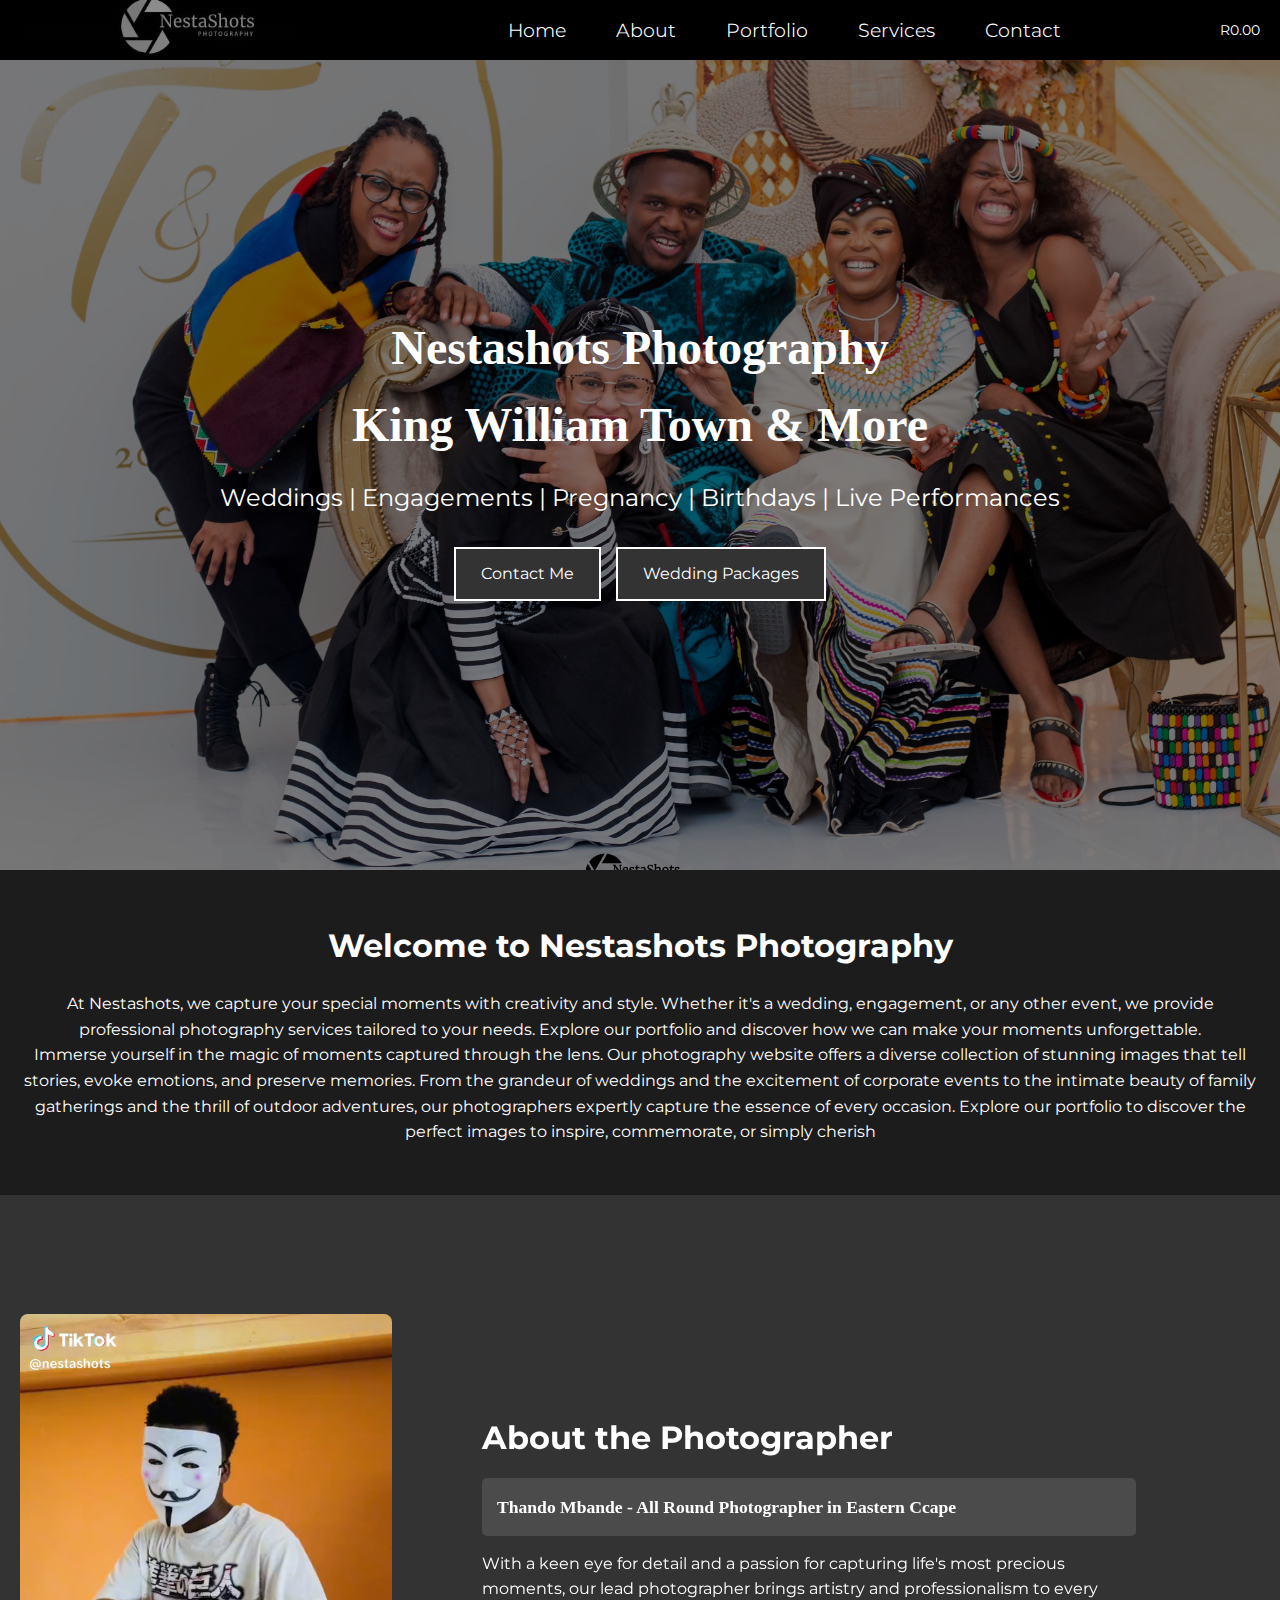
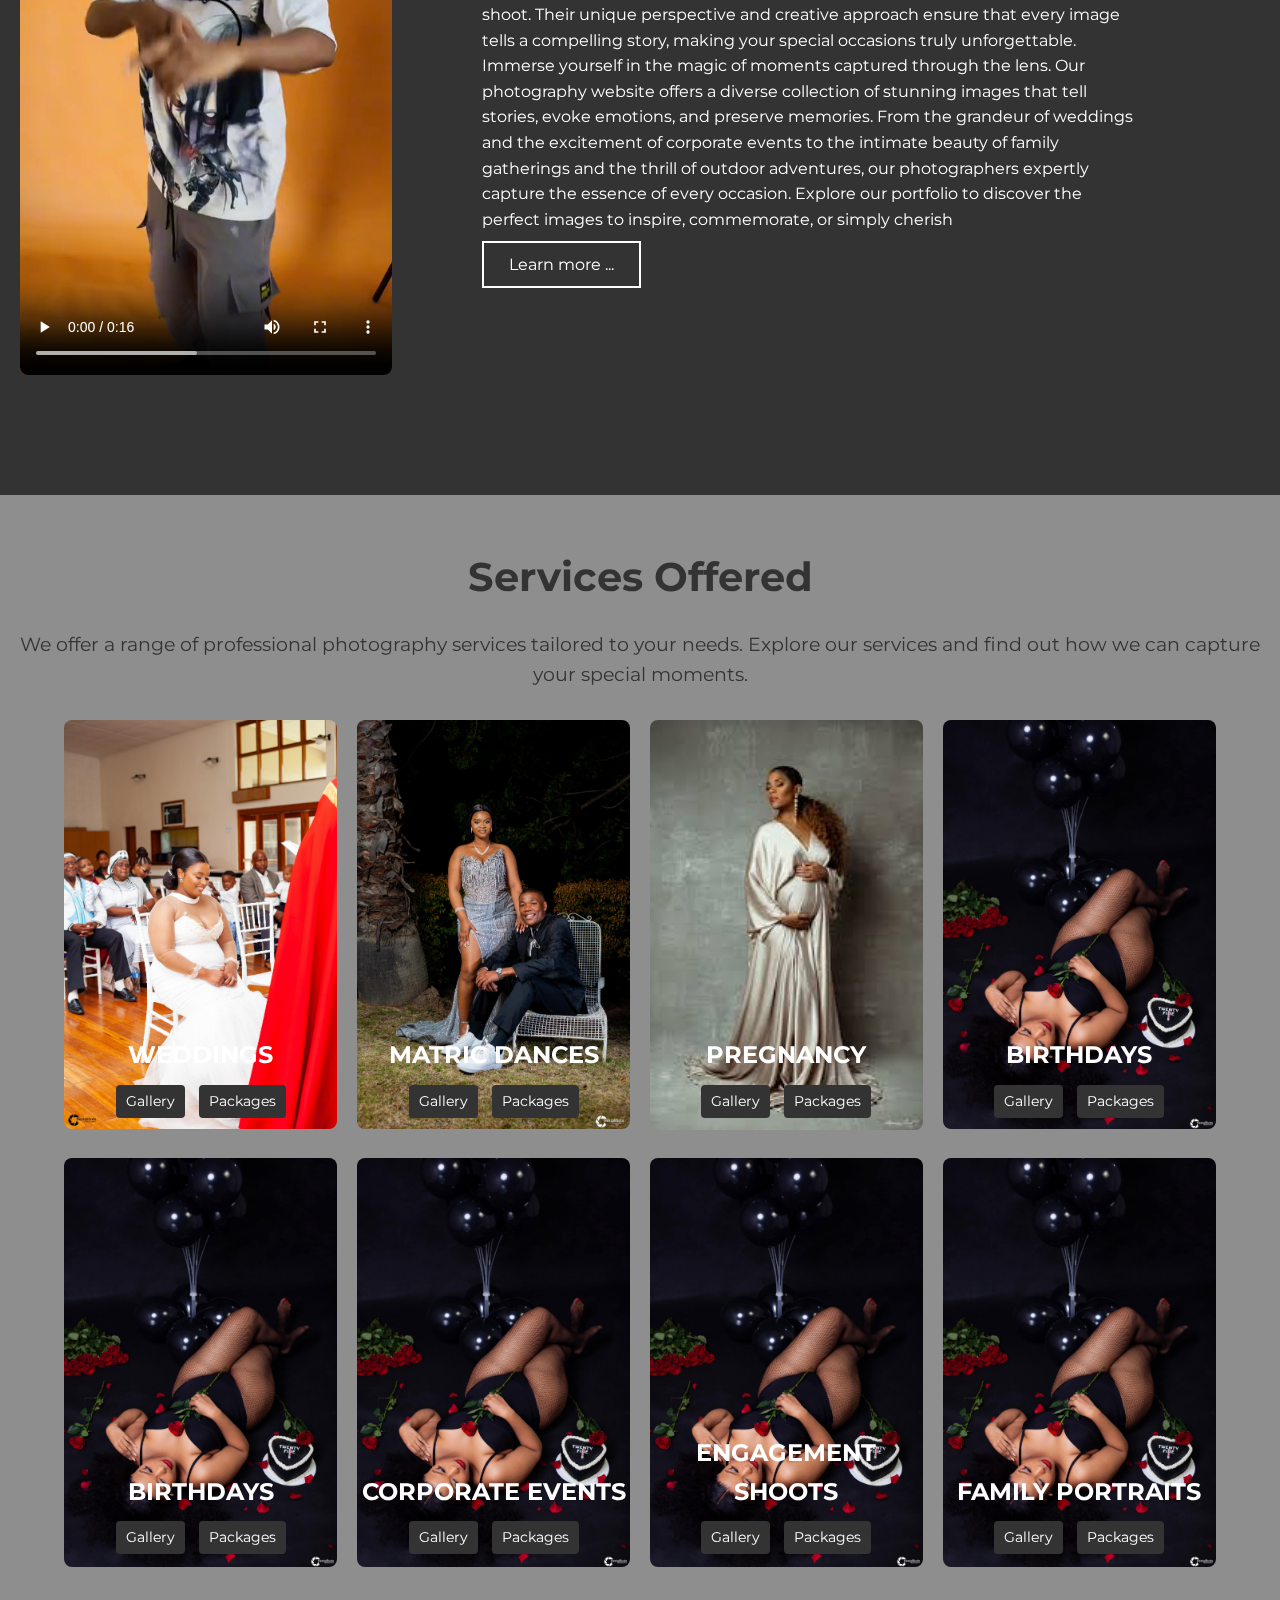
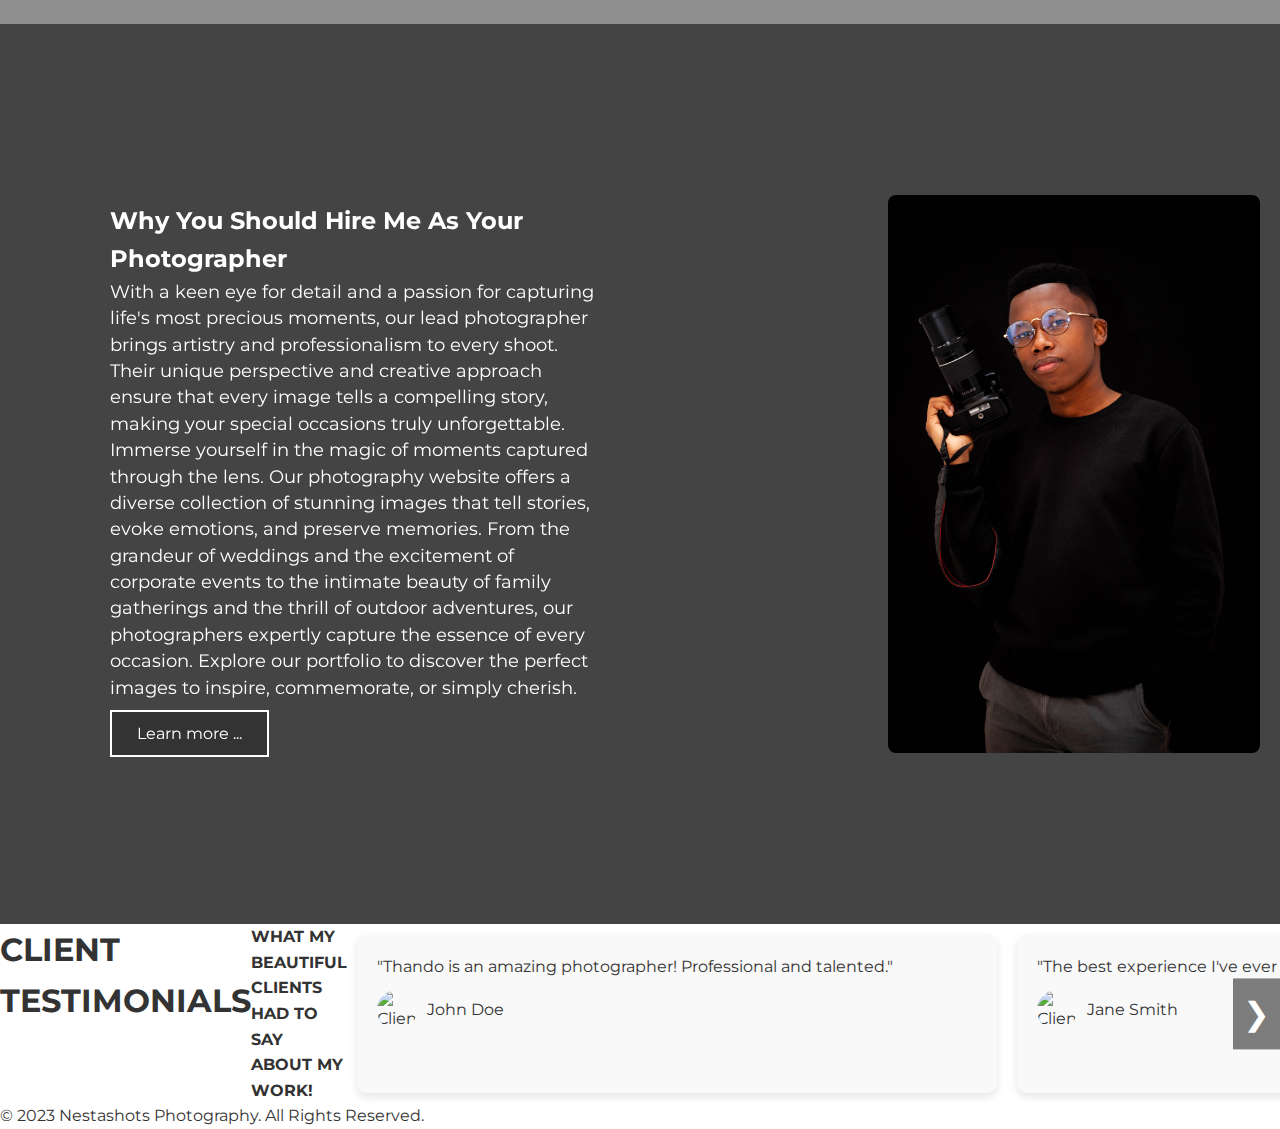
==== index.html @ 6829de31 "Testimonials" ====
<!DOCTYPE html>
<html lang="en">
<head>
  <meta charset="UTF-8">
  <meta name="viewport" content="width=device-width, initial-scale=1.1">
  <title>Photography Website</title>
  <link href="https://fonts.googleapis.com/css2?family=Montserrat:wght@400;700&display=swap" rel="stylesheet">
  <link href="img/style.css" rel="stylesheet">
</head>
<body>
<!-- Navigation -->
<nav>
  <div class="logo">
    <a href="/index.html">
      <img src="img/logo.jpg" height="467">
    </a>
  </div>
  <ul>
    <li><a href="/index.html">Home</a></li>
    <li><a href="#">About</a></li>
    <li><a href="#">Portfolio</a></li>
    <li><a href="#">Services</a></li>
    <li><a href="#">Contact</a></li>
  </ul>
  <div class="cart">
    <a href="#">R0.00</a>
  </div>
</nav>

<!-- Hero Section -->
<section class="hero">
  <div class="hero-content">
    <h1>Nestashots Photography <br>King William Town & More</h1>
    <p>Weddings | Engagements | Pregnancy | Birthdays | Live Performances</p>
    <div class="hero-buttons">
      <a href="#">Contact Me</a>
      <a href="#">Wedding Packages</a>
    </div>
  </div>
</section>

<!-- Intro Section -->
<section class="intro">
  <h2>Welcome to Nestashots Photography</h2>
  <p>At Nestashots, we capture your special moments with creativity and style. Whether it's a wedding, engagement, or any other event, we provide professional photography services tailored to your needs. Explore our portfolio and discover how we can make your moments unforgettable.</p>
  <p>Immerse yourself in the magic of moments captured through the lens. Our photography website offers a diverse collection of stunning images that tell stories, evoke emotions, and preserve memories. From the grandeur of weddings and the excitement of corporate events to the intimate beauty of family gatherings and the thrill of outdoor adventures, our photographers expertly capture the essence of every occasion. Explore our portfolio to discover the perfect images to inspire, commemorate, or simply cherish</p>
</section>

<!-- Photographer Section -->
<section class="photographer">
  <video controls>
    <source src="img/vids/Download.mp4" type="video/mp4"> <!-- Update the video source path -->
    Your browser does not support the video tag.
  </video>
  <div class="photographer-content">
    <h2>About the Photographer</h2>
    <h4>Thando Mbande  -  All Round Photographer in Eastern Ccape</h4>
    <p>With a keen eye for detail and a passion for capturing life's most precious moments, our lead photographer brings artistry and professionalism to every shoot. Their unique perspective and creative approach ensure that every image tells a compelling story, making your special occasions truly unforgettable.</p>
    <p>Immerse yourself in the magic of moments captured through the lens. Our photography website offers a diverse collection of stunning images that tell stories, evoke emotions, and preserve memories. From the grandeur of weddings and the excitement of corporate events to the intimate beauty of family gatherings and the thrill of outdoor adventures, our photographers expertly capture the essence of every occasion. Explore our portfolio to discover the perfect images to inspire, commemorate, or simply cherish</p>
    <div class="photographer-buttons">
      <a href="#">Learn more ...</a>
    </div>
  </div>
</section>

<!-- Services Offered Section -->
<section class="services">
  <div class="services-content">
    <h2>Services Offered</h2>
    <p>We offer a range of professional photography services tailored to your needs. Explore our services and find out how we can capture your special moments.</p>
    <div class="services-list">
      <div class="service">
        <img src="img/wedding_package.jpg" alt="Service 1">
        <div class="service-info">
          <h3>WEDDINGS</h3>
          <div class="service-links">
            <a href="#">Gallery</a>
            <a href="#">Packages</a>
          </div>
        </div>
      </div>

      <div class="service">
        <img src="img/matric_dance.jpg" alt="Service 2">
        <div class="service-info">
          <h3>MATRIC DANCES</h3>
          <div class="service-links">
            <a href="#">Gallery</a>
            <a href="#">Packages</a>
          </div>
        </div>
      </div>

      <div class="service">
        <img src="img/maternity_shoot.jpeg" alt="Service 3">
        <div class="service-info">
          <h3>PREGNANCY</h3>
          <div class="service-links">
            <a href="#">Gallery</a>
            <a href="#">Packages</a>
          </div>
        </div>
      </div>

      <div class="service">
        <img src="img/birthday_package.jpg" alt="Service 4">
        <div class="service-info">
          <h3>BIRTHDAYS</h3>
          <div class="service-links">
            <a href="#">Gallery</a>
            <a href="#">Packages</a>
          </div>
        </div>
      </div>

      <div class="service">
        <img src="img/birthday_package.jpg" alt="Service 4">
        <div class="service-info">
          <h3>BIRTHDAYS</h3>
          <div class="service-links">
            <a href="#">Gallery</a>
            <a href="#">Packages</a>
          </div>
        </div>
      </div>

      <!-- Added Services -->
      <div class="service">
        <img src="img/birthday_package.jpg" alt="Corporate Event">
        <div class="service-info">
          <h3>CORPORATE EVENTS</h3>
          <div class="service-links">
            <a href="#">Gallery</a>
            <a href="#">Packages</a>
          </div>
        </div>
      </div>

      <div class="service">
        <img src="img/birthday_package.jpg" alt="Engagement Shoot">
        <div class="service-info">
          <h3>ENGAGEMENT SHOOTS</h3>
          <div class="service-links">
            <a href="#">Gallery</a>
            <a href="#">Packages</a>
          </div>
        </div>
      </div>

      <div class="service">
        <img src="img/birthday_package.jpg" alt="Family Portrait">
        <div class="service-info">
          <h3>FAMILY PORTRAITS</h3>
          <div class="service-links">
            <a href="#">Gallery</a>
            <a href="#">Packages</a>
          </div>
        </div>
      </div>
    </div>
  </div>
</section>

<section class="hire_me">
  <div style="display: flex; align-items: center; height: 100%;">
    <!-- Image on the Right -->
    <div>
      <div class="photographer-content">
        <h2>Why You Should Hire Me As Your Photographer</h2>
        <p>With a keen eye for detail and a passion for capturing life's most precious moments, our lead photographer brings artistry and professionalism to every shoot. Their unique perspective and creative approach ensure that every image tells a compelling story, making your special occasions truly unforgettable.</p>
        <p>Immerse yourself in the magic of moments captured through the lens. Our photography website offers a diverse collection of stunning images that tell stories, evoke emotions, and preserve memories. From the grandeur of weddings and the excitement of corporate events to the intimate beauty of family gatherings and the thrill of outdoor adventures, our photographers expertly capture the essence of every occasion. Explore our portfolio to discover the perfect images to inspire, commemorate, or simply cherish.</p>
        <div class="photographer-buttons">
          <a href="#">Learn more ...</a>
        </div>
      </div>
    </div>
    <img src="img/hire_me_section.jpg" alt="Photographer Image" style="width: 30%; margin-left: 20px; border-radius: 8px;">
  </div>
</section>

<section class="testimonials-container">
  <div class="testimonials">
    <h1>CLIENT TESTIMONIALS</h1>
    <h4>WHAT MY BEAUTIFUL CLIENTS HAD TO SAY ABOUT MY WORK!</h4>
    <div class="testimonial-box">
      <p>"Thando is an amazing photographer! Professional and talented."</p>
      <div class="client-info">
        <img src="img/client1.jpg" alt="Client 1">
        <span>John Doe</span>
      </div>
    </div>
    <div class="testimonial-box">
      <p>"The best experience I've ever had! Thank you, Thando!"</p>
      <div class="client-info">
        <img src="img/client2.jpg" alt="Client 2">
        <span>Jane Smith</span>
      </div>
    </div>
    <div class="testimonial-box">
      <p>"Absolutely loved working with Thando! Highly recommended!"</p>
      <div class="client-info">
        <img src="img/client3.jpg" alt="Client 3">
        <span>Michael Brown</span>
      </div>
    </div>
    <div class="testimonial-box">
      <p>"Thando captured our best moments perfectly!"</p>
      <div class="client-info">
        <img src="img/client4.jpg" alt="Client 4">
        <span>Linda White</span>
      </div>
    </div>
    <div class="testimonial-box">
      <p>"Professional, punctual, and the photos were stunning!"</p>
      <div class="client-info">
        <img src="img/client5.jpg" alt="Client 5">
        <span>Chris Green</span>
      </div>
    </div>
  </div>
  
  <div class="arrow-right">&#10095;</div>
  <div class="arrow-left">&#10094;</div>
</section>


<footer>
  <p>&copy; 2023 Nestashots Photography. All Rights Reserved.</p>
</footer>

<script>
  const testimonialsContainer = document.querySelector('.testimonials-container');
  const testimonials = document.querySelector('.testimonials');
  const rightArrow = document.querySelector('.arrow-right');
  const leftArrow = document.querySelector('.arrow-left');
  
  let scrollAmount = 0;
  const testimonialBoxes = testimonials.querySelectorAll('.testimonial-box'); 
  const boxWidth = testimonialBoxes[0].clientWidth; // Width of one testimonial box
  const visibleTestimonials = 2; // Number of visible testimonials
  const maxScroll = (testimonialBoxes.length - visibleTestimonials) * boxWidth; // Maximum scroll distance

  rightArrow.addEventListener('click', () => {
    if (scrollAmount < maxScroll) {
      scrollAmount += boxWidth * visibleTestimonials; // Scroll by two boxes at a time
      testimonials.style.transform = `translateX(-${scrollAmount}px)`;
    }

    // Hide right arrow when reaching the last testimonial
    if (scrollAmount >= maxScroll) {
      rightArrow.style.display = 'none';
    }

    leftArrow.style.display = 'block'; // Always show left arrow once scrolled
  });

  leftArrow.addEventListener('click', () => {
    if (scrollAmount > 0) {
      scrollAmount -= boxWidth * visibleTestimonials; // Scroll back by two boxes
      testimonials.style.transform = `translateX(-${scrollAmount}px)`;
    }

    // Hide left arrow when at the start
    if (scrollAmount <= 0) {
      leftArrow.style.display = 'none';
    }

    rightArrow.style.display = 'block'; // Show right arrow again when scrolling left
  });
</script>


</body>
</html>
---- img/style.css ----
/* General Reset */
* {
  margin: 0;
  padding: 0;
  box-sizing: border-box;
}

/* Body Styling */
body {
  font-family: 'Montserrat', sans-serif;
  line-height: 1.6;
  color: #333;
  padding-top: 60px; /* Adjusted for fixed navbar */
}

/* Navigation Bar */
nav {
  position: fixed;
  top: 0;
  left: 0;
  width: 100%;
  display: flex;
  justify-content: space-between;
  align-items: center;
  padding: 5px 20px;
  background-color: #000;
  color: #fff;
  height: 60px;
  z-index: 1000;
}

nav ul {
  list-style: none;
  display: flex;
  margin: 0;
}

nav ul li {
  margin-left: 50px;
}

nav ul li a {
  text-decoration: none;
  color: #fff;
  font-size: 1.2rem;
  font-weight: 350;
  transition: color 0.3s;
}

nav ul li a:hover {
  color: #ff9f00;
}

.logo img {
  height: 65px;
  width: auto;
  max-height: 60%;
}

.cart a {
  text-decoration: none;
  color: #fff;
  font-size: 0.9rem;
  font-weight: 400;
}

/* Hero Section */
.hero {
  height: 90vh;
  background: url('1.jpg') no-repeat center center/cover;
  display: flex;
  justify-content: center;
  align-items: flex-start;
  text-align: center;
  color: #fff;
  position: relative;
  padding: 50px 0;
}

.hero::before {
  content: '';
  position: absolute;
  top: 0;
  left: 0;
  right: 0;
  bottom: 0;
  background-color: rgba(0, 0, 0, 0.5);
}

.hero-content {
  position: relative;
  z-index: 1;
  padding-top: 200px;
}

.hero h1 {
  font-size: 3rem;
  margin-bottom: 15px;
  font-family: 'Georgia', serif;
}

.hero p {
  font-size: 1.5rem;
  margin-bottom: 30px;
}

.hero-buttons {
  display: flex;
  justify-content: center;
  gap: 15px;
}

.hero-buttons a {
  text-decoration: none;
  color: #fff;
  background-color: #333;
  padding: 12px 25px;
  border: 2px solid #fff;
  border-radius: 0;
  transition: background-color 0.3s, border-color 0.3s;
}

.hero-buttons a:hover {
  background-color: #555;
  border-color: #555;
}

/* Intro Section */
.intro {
  background-color: #1c1c1c;
  color: #fff;
  padding: 50px 20px;
  text-align: center;
}

.intro h2 {
  font-size: 2rem;
  margin-bottom: 20px;
}

.intro p {
  font-size: 1rem;
  line-height: 1.6;
}

/* Photographer Section */
.photographer {
  display: flex;
  align-items: center;
  padding: 50px 20px;
  background-color: #333; 
  color: #fff;
}

/* Photographer Section Video */
.photographer {
  display: flex;
  align-items: center;
  padding: 50px 20px;
  background-color: #333; /* Slightly lighter dark background */
  color: #fff;
  height: 100vh; /* Full height of the viewport */
  box-sizing: border-box; /* Ensure padding is included in the height */
}

.photographer video {
  width: 30%;
  max-width: 420px;
  height: auto;
  max-height: 100%;
  object-fit: contain; 
  border-radius: 8px; 
}

.photographer-content {
  width: 60%;
  padding-left: 90px; 
}

.photographer h2 {
  font-size: 2rem;
  margin-bottom: 15px;
}

.photographer h4 {
    font-family: 'Coax'; 
    background-color: #4c4b4b; 
    color: #fff; /* White text */
    padding: 15px 15px; /* Add padding for spacing */
    border-radius: 5px; /* Optional: rounded corners */
    font-size: 1.1rem; 
    margin-bottom: 15px;
}

.photographer p {
  font-size: 1rem;
  line-height: 1.6;
}

.photographer-buttons {
  margin-top: 20px;
}

.photographer-buttons a {
  text-decoration: none;
  color: #fff;
  background-color: #333;
  padding: 12px 25px;
  border: 2px solid #fff;
  border-radius: 0;
  transition: background-color 0.3s, border-color 0.3s;
}

.photographer-buttons a:hover {
  background-color: #555;
  border-color: #555;
}

/* Services Offered Section */
.services {
  padding: 50px 20px;
  background-color: #8f8e8e; 
  color: #333;
}

.services-content {
  text-align: center;
}

.services h2 {
  font-size: 2.5rem;
  margin-bottom: 20px;
}

.services p {
  font-size: 1.2rem;
  margin-bottom: 30px;
}

.services-list {
  display: flex;
  flex-wrap: wrap;
  justify-content: center;
  gap: 20px;
}

.service {
  position: relative;
  width: 22%;
  max-width: 300px;
}

.service img {
  width: 100%;
  height: auto;
  border-radius: 8px;
}

.service-info {
  position: absolute;
  bottom: 20px;
  left: 0;
  right: 0;
  text-align: center;
  color: #fff;
}

.service-info h3 {
  font-size: 1.5rem;
  text-transform: uppercase;
  margin-bottom: 10px;
}

.service-links {
  margin-top: 10px;
}

.service-links a {
  color: #fff;
  background-color: #333;
  padding: 5px 10px;
  margin: 0 5px;
  text-decoration: none;
  font-size: 0.9rem;
  border-radius: 4px;
  display: inline-block;
}

.service-links a:hover {
  background-color: #555;
}

/* Hire Me Section */
.hire_me {
  background-color: #444;
  height: 100vh;
  display: flex;
  align-items: center;
  padding: 20px;
  color: #fff;
}

.hire_me .photographer-content {
  width: 70%;
  padding-right: 10px;
}

.hire_me .photographer-content p {
  font-size: 1.1em;
  line-height: 1.5; 
}

/* Testimonials Section */
.testimonials-container {
    position: relative;
    max-width: 100%;
    overflow: hidden;
  }

  .testimonials {
    display: flex;
    transition: all 0.5s ease;
  }

  .testimonial-box {
    flex: 0 0 50%; /* Two visible testimonials at a time */
    padding: 20px;
    box-sizing: border-box;
    background-color: #f9f9f9;
    margin: 10px;
    border-radius: 10px;
    box-shadow: 0 4px 8px rgba(0, 0, 0, 0.1);
  }

  .client-info {
    display: flex;
    align-items: center;
    margin-top: 10px;
  }

  .client-info img {
    width: 40px;
    height: 40px;
    border-radius: 50%;
    margin-right: 10px;
  }

  .arrow-right, .arrow-left {
    position: absolute;
    top: 50%;
    transform: translateY(-50%);
    background-color: rgba(0, 0, 0, 0.5);
    color: white;
    padding: 10px;
    cursor: pointer;
    font-size: 2rem;
    z-index: 1;
  }

  .arrow-right {
    right: 0;
  }

  .arrow-left {
    left: 0;
    display: none; /* Hidden initially */
  }
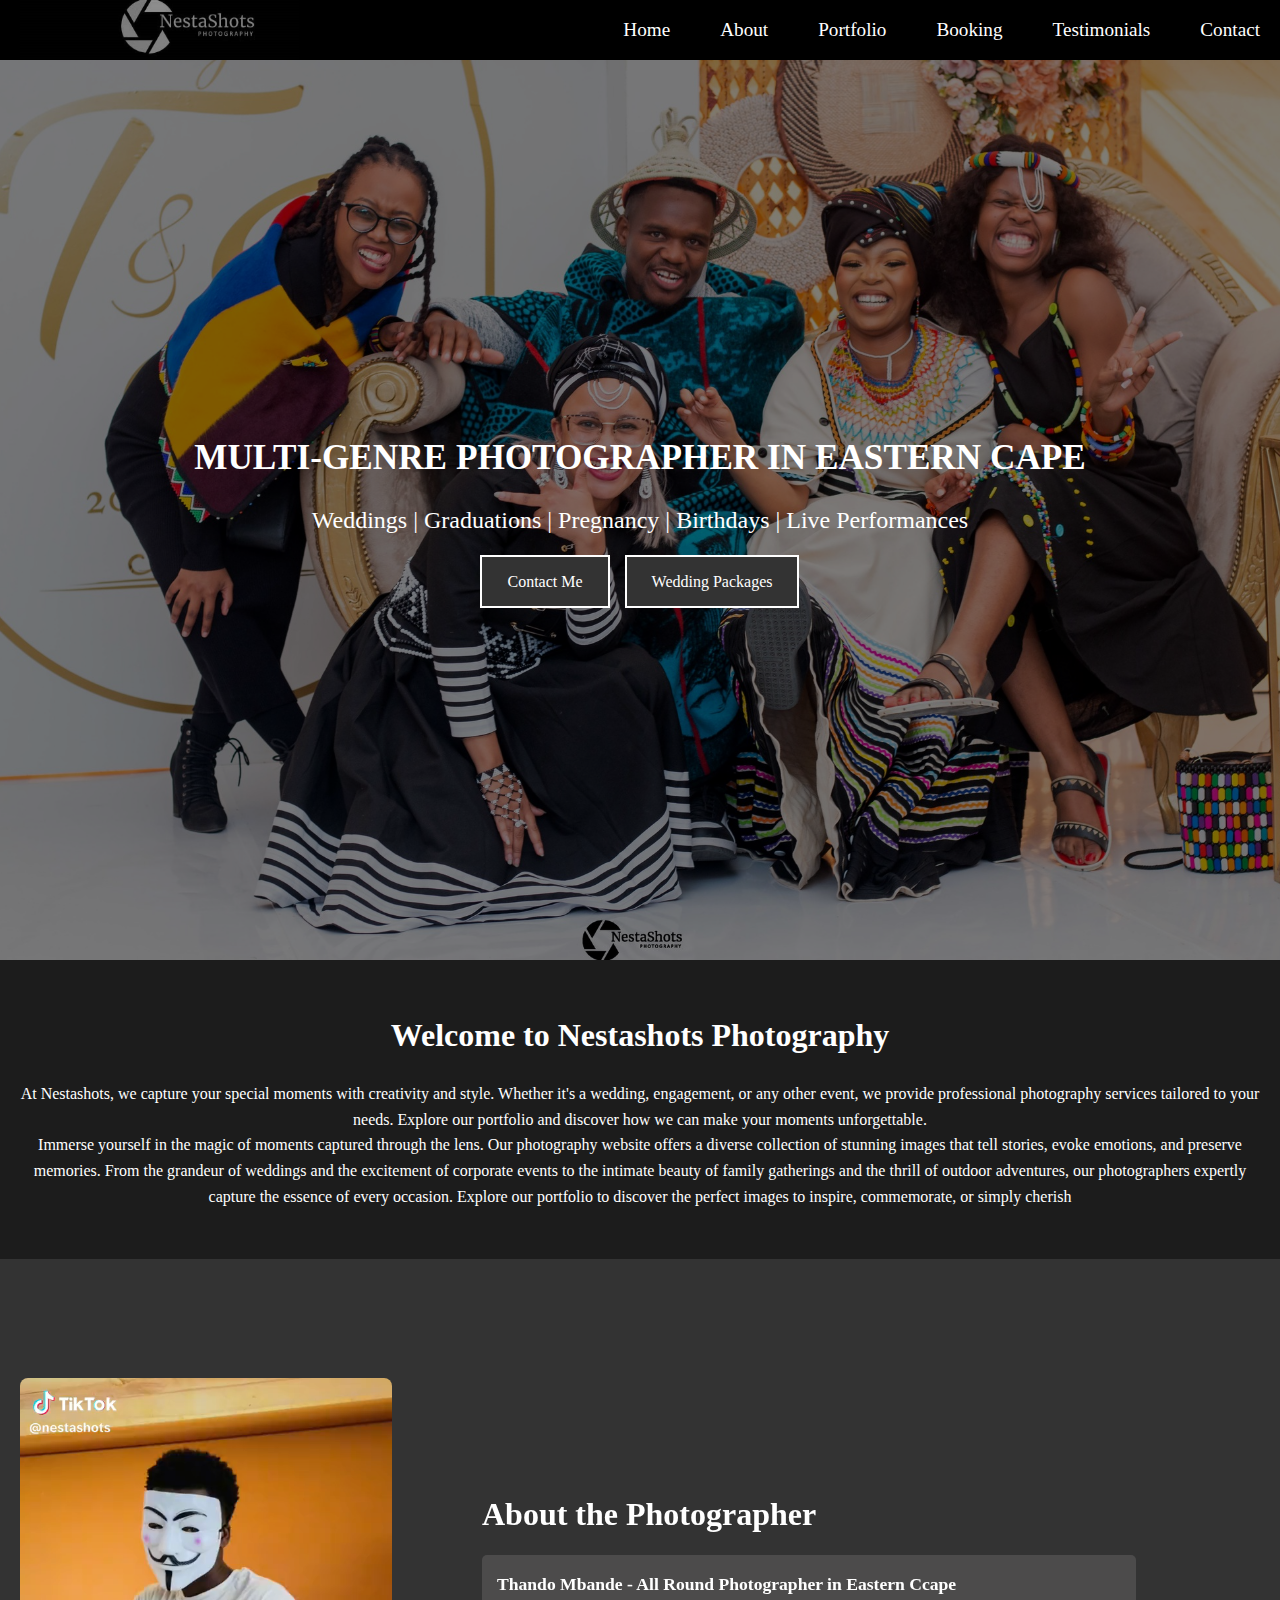
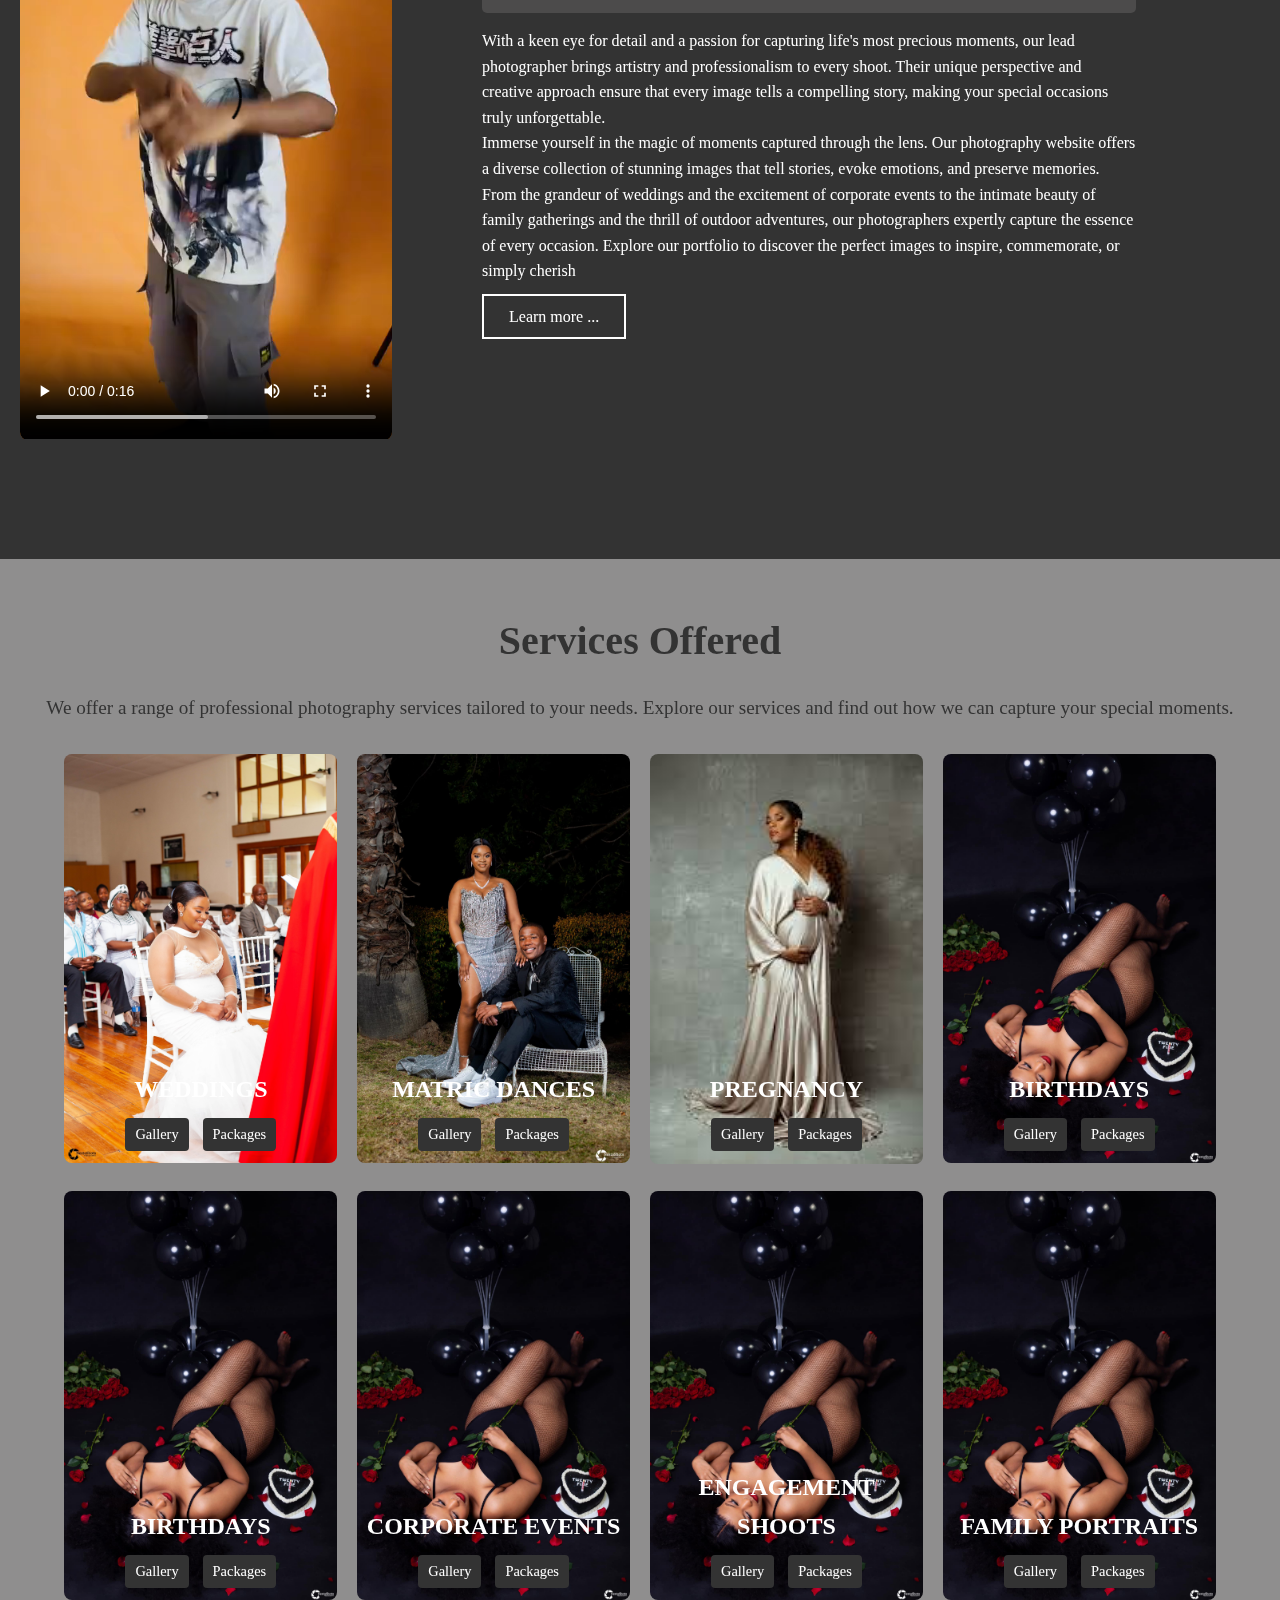
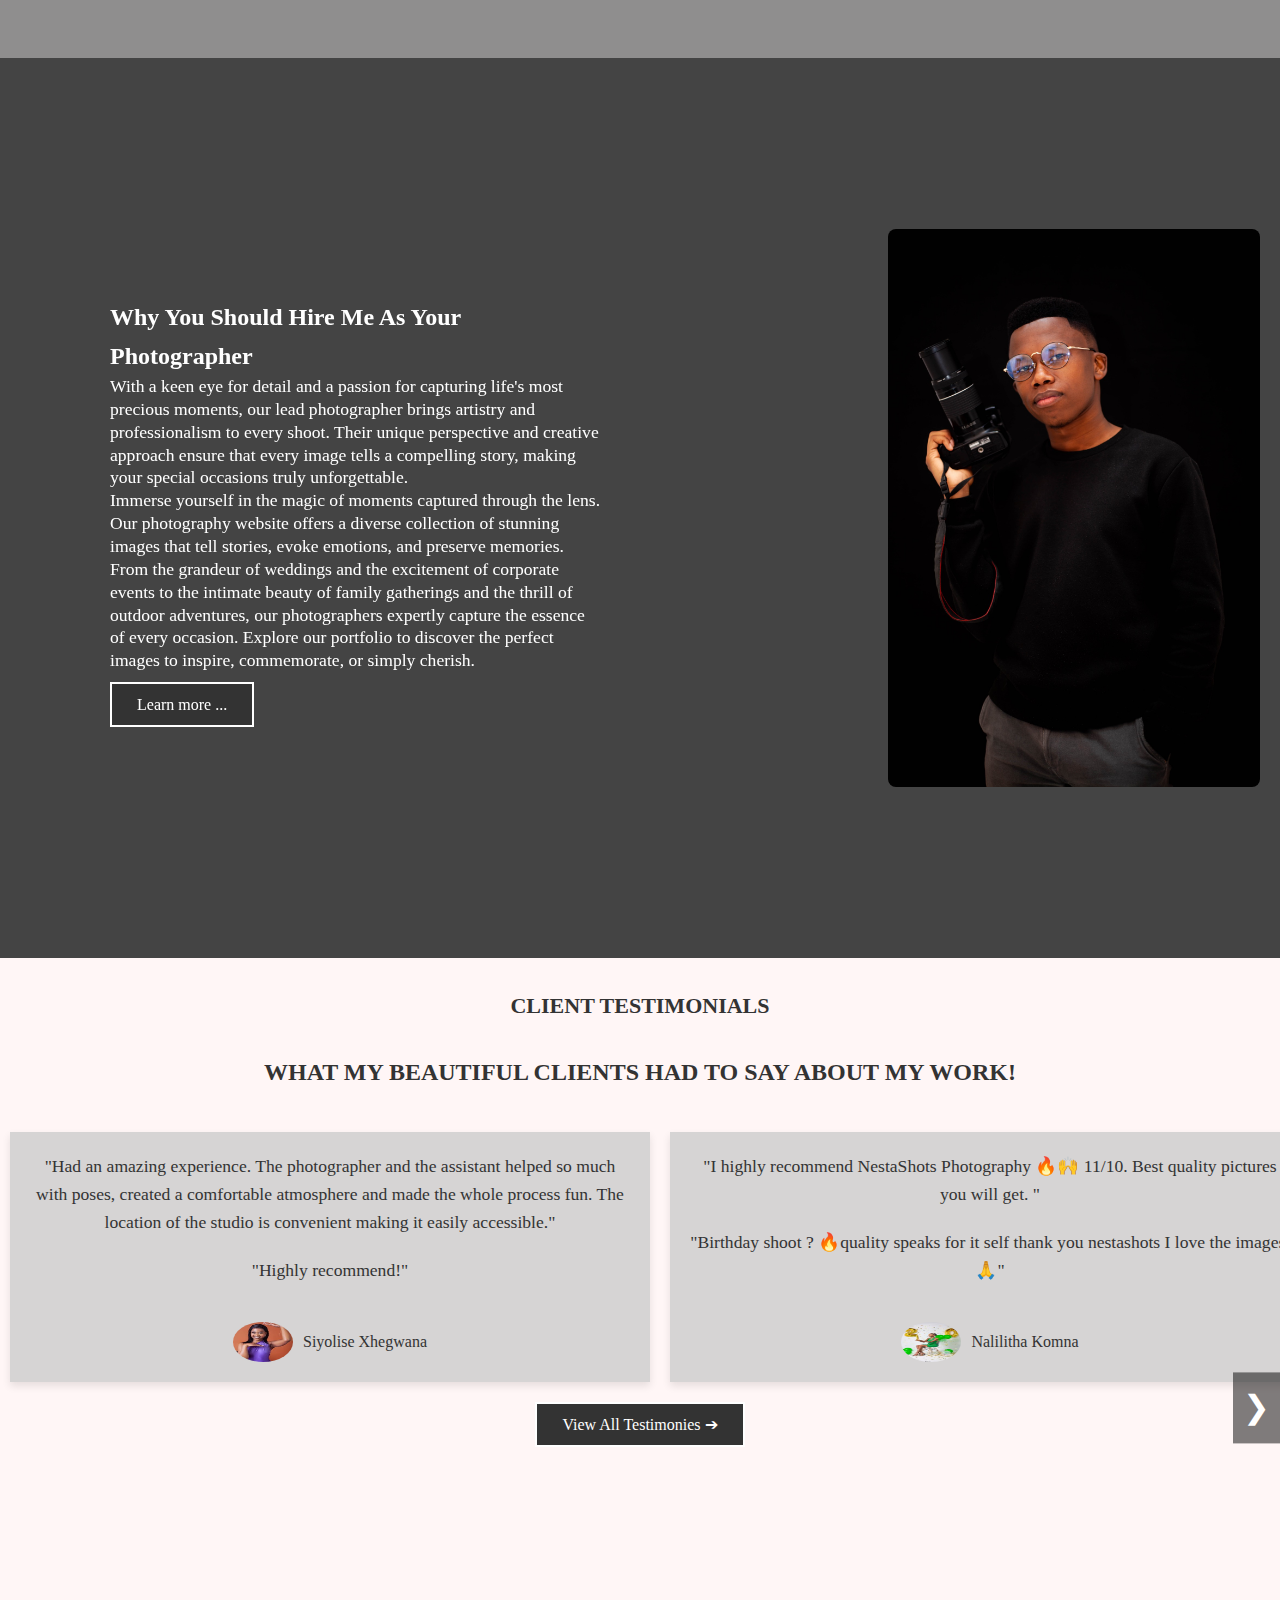
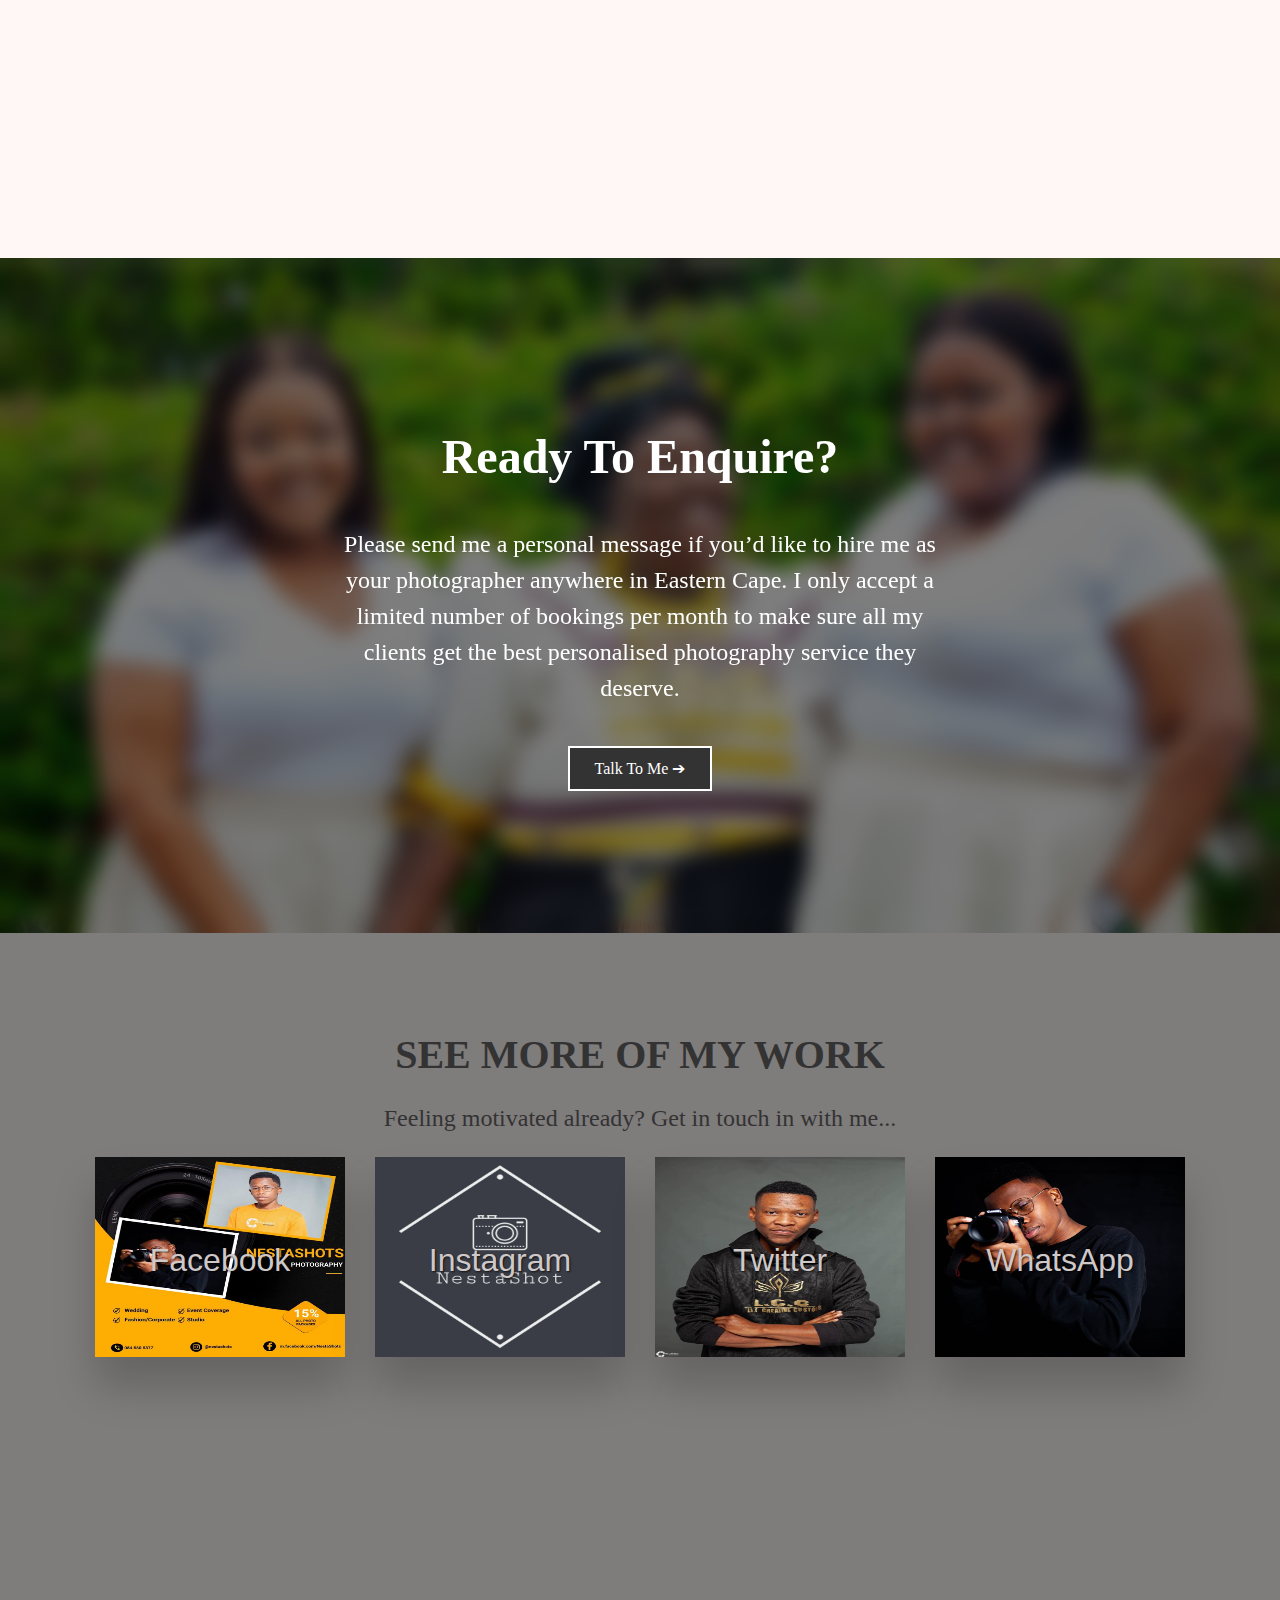
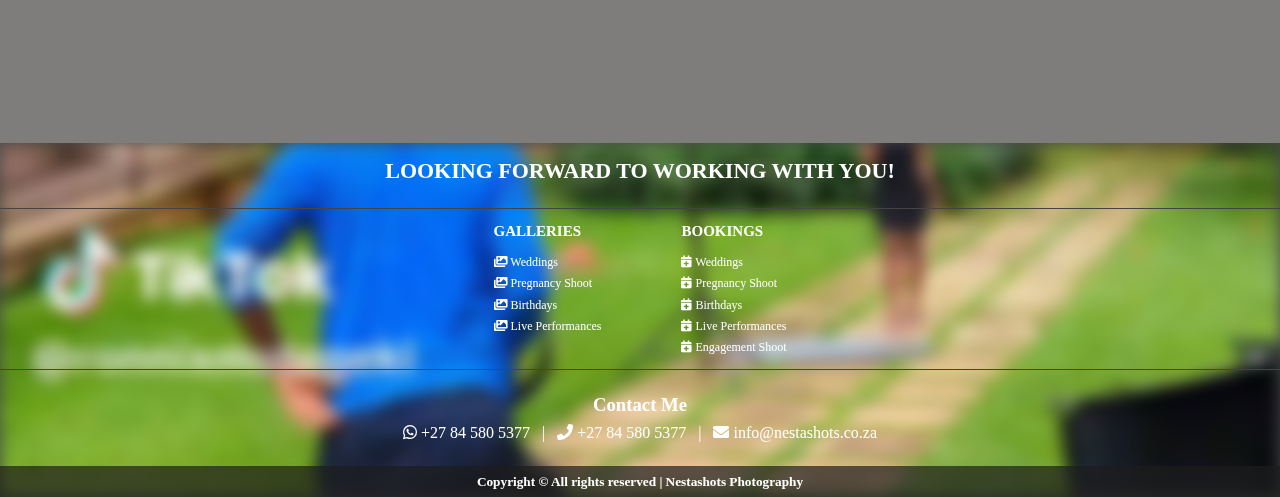
==== commit 2563e879: "latest changes - team" ====
--- a/index.html
+++ b/index.html
@@ -5,6 +5,7 @@
   <meta name="viewport" content="width=device-width, initial-scale=1.1">
   <title>Photography Website</title>
   <link href="https://fonts.googleapis.com/css2?family=Montserrat:wght@400;700&display=swap" rel="stylesheet">
+  <link rel="stylesheet" href="https://cdnjs.cloudflare.com/ajax/libs/font-awesome/5.15.4/css/all.min.css">  
   <link href="img/style.css" rel="stylesheet">
 </head>
 <body>
@@ -17,21 +18,41 @@
   </div>
   <ul>
     <li><a href="/index.html">Home</a></li>
-    <li><a href="#">About</a></li>
-    <li><a href="#">Portfolio</a></li>
-    <li><a href="#">Services</a></li>
+    <li><a href="about_me.html">About</a></li>
+
+    <!-- Portfolio with dropdown -->
+    <li class="dropdown">
+        <a href="#">Portfolio</a>
+        <ul class="dropdown-content">
+            <li><a href="#">Weddings</a></li>
+            <li><a href="#">Birthdays</a></li>
+            <li><a href="#">Live Performances</a></li>
+            <li><a href="#">Engagement Shoots</a></li>
+        </ul>
+    </li>
+
+    <!-- Booking with dropdown -->
+    <li class="dropdown">
+        <a href="#">Booking</a>
+        <ul class="dropdown-content">
+            <li><a href="#">Weddings</a></li>
+            <li><a href="#">Pregnancy Shoots</a></li>
+            <li><a href="#">Live Performances</a></li>
+            <li><a href="#">Engagement Shoots</a></li>
+        </ul>
+    </li>
+
+    <li><a href="#">Testimonials</a></li>
     <li><a href="#">Contact</a></li>
   </ul>
-  <div class="cart">
-    <a href="#">R0.00</a>
-  </div>
+  
 </nav>
 
 <!-- Hero Section -->
 <section class="hero">
   <div class="hero-content">
-    <h1>Nestashots Photography <br>King William Town & More</h1>
-    <p>Weddings | Engagements | Pregnancy | Birthdays | Live Performances</p>
+    <h1>MULTI-GENRE PHOTOGRAPHER IN EASTERN CAPE</h1>
+    <p>Weddings | Graduations | Pregnancy | Birthdays | Live Performances</p>
     <div class="hero-buttons">
       <a href="#">Contact Me</a>
       <a href="#">Wedding Packages</a>
@@ -58,7 +79,7 @@
     <p>With a keen eye for detail and a passion for capturing life's most precious moments, our lead photographer brings artistry and professionalism to every shoot. Their unique perspective and creative approach ensure that every image tells a compelling story, making your special occasions truly unforgettable.</p>
     <p>Immerse yourself in the magic of moments captured through the lens. Our photography website offers a diverse collection of stunning images that tell stories, evoke emotions, and preserve memories. From the grandeur of weddings and the excitement of corporate events to the intimate beauty of family gatherings and the thrill of outdoor adventures, our photographers expertly capture the essence of every occasion. Explore our portfolio to discover the perfect images to inspire, commemorate, or simply cherish</p>
     <div class="photographer-buttons">
-      <a href="#">Learn more ...</a>
+      <a href="about_me.html">Learn more ...</a>
     </div>
   </div>
 </section>
@@ -179,53 +200,150 @@
 </section>
 
 <section class="testimonials-container">
+  <h1>CLIENT TESTIMONIALS</h1>
+  <h4>WHAT MY BEAUTIFUL CLIENTS HAD TO SAY ABOUT MY WORK!</h4>
   <div class="testimonials">
-    <h1>CLIENT TESTIMONIALS</h1>
-    <h4>WHAT MY BEAUTIFUL CLIENTS HAD TO SAY ABOUT MY WORK!</h4>
-    <div class="testimonial-box">
-      <p>"Thando is an amazing photographer! Professional and talented."</p>
-      <div class="client-info">
-        <img src="img/client1.jpg" alt="Client 1">
-        <span>John Doe</span>
-      </div>
-    </div>
-    <div class="testimonial-box">
-      <p>"The best experience I've ever had! Thank you, Thando!"</p>
-      <div class="client-info">
-        <img src="img/client2.jpg" alt="Client 2">
-        <span>Jane Smith</span>
-      </div>
-    </div>
-    <div class="testimonial-box">
-      <p>"Absolutely loved working with Thando! Highly recommended!"</p>
-      <div class="client-info">
-        <img src="img/client3.jpg" alt="Client 3">
-        <span>Michael Brown</span>
-      </div>
-    </div>
-    <div class="testimonial-box">
-      <p>"Thando captured our best moments perfectly!"</p>
-      <div class="client-info">
-        <img src="img/client4.jpg" alt="Client 4">
-        <span>Linda White</span>
-      </div>
-    </div>
-    <div class="testimonial-box">
-      <p>"Professional, punctual, and the photos were stunning!"</p>
-      <div class="client-info">
-        <img src="img/client5.jpg" alt="Client 5">
-        <span>Chris Green</span>
-      </div>
-    </div>
+    <div class="testimonial-box">
+      <p>"Had an amazing experience. The photographer and the assistant helped so much with poses, created a comfortable atmosphere and made the whole process fun. The location of the studio is convenient making it easily accessible."</p>
+      <p>"Highly recommend!"</p>
+      <div class="client-info">
+        <img src="img/testimonials/xhegwana.jpeg" alt="Client 1">
+        <span>Siyolise Xhegwana</span>
+      </div>
+    </div>
+    <div class="testimonial-box">
+      <p>"I highly recommend NestaShots Photography 🔥🙌 11/10. Best quality pictures you will get. "</p>
+      <p>"Birthday shoot ? 🔥quality speaks for it self thank you nestashots I love the images.🙏"</p>
+      <div class="client-info">
+        <img src="img/testimonials/Komna.jpg" alt="Client 2">
+        <span>Nalilitha Komna</span>
+      </div>
+    </div>
+    <div class="testimonial-box">
+      <p>"The best photographer in town, on God!
+        Super friendly and accommodative 👌
+        Seamless service.
+        Picture quality is insane 💯"</p>
+      <div class="client-info">
+        <img src="img/testimonials/Mpatelwa.png" alt="Client 3">
+        <span>Simamkele Mpatelwa</span>
+      </div>
+    </div>
+    <div class="testimonial-box">
+      <p>"My experience at Nesta Photoshoot was absolutely amazing! Highly recommend him to anyone looking for top-quality photography."</p>
+      <p>"From ndumie."</p>
+      <div class="client-info">
+        <img src="img/testimonials/Melissas.png" alt="Client 4">
+        <span>Nondumiso Melissas</span>
+      </div>
+    </div>
+    <div class="testimonial-box">
+      <p>"I highly recommend this company ! Nesta is a consummate professional, great with communication and to top
+        It off , he's a friendly guy. We are very happy with the photos we received.
+        May your business grow from strength to strength"</p>
+      <div class="client-info">
+        <img src="img/testimonials/Pelisa.jpeg" alt="Client 5">
+        <span>Pelisa Norman</span>
+      </div>
+    </div>
+    <div class="testimonial-box">
+      <p>"Great job Nestashots......keep it up the good work"</p>
+      <div class="client-info">
+        <img src="img/testimonials/buhlungu.jpg" alt="Client 5">
+        <span>Lungisa Buhlungu</span>
+      </div>
+    </div>
+  </div>
+
+  <div class="testimonial-button">
+    <a href="#">View All Testimonies  &#10132;</a>
   </div>
   
   <div class="arrow-right">&#10095;</div>
   <div class="arrow-left">&#10094;</div>
 </section>
 
+<section class="enquire">
+  <h1>Ready To Enquire?</h1>
+  <p>Please send me a personal message if you’d like to hire me as your photographer anywhere in Eastern Cape. I only accept a limited number of bookings per month to make sure all my clients get the best personalised photography service they deserve.</p>
+  <div class="enquire-button">
+      <a href="#">Talk To Me  &#10132;</a>
+  </div>
+</section>
+
+<section class="social-media">
+  <h1>SEE MORE OF MY WORK</h1>
+  <p>Feeling motivated already? Get in touch in with me...</p>
+  <div class="social-media-container">
+      <div class="social-media-item">
+          <a href="https://www.facebook.com/Nestashots/" target="_blank">
+              <img src="img/facebook.jpg" alt="Facebook" class="social-media-image">
+              <span class="caption">Facebook</span>
+          </a>
+          
+      </div>
+      <div class="social-media-item">
+          <a href="https://www.instagram.com/nestashots/" target="_blank">
+              <img src="img/instagram.jpg" alt="Instagram" class="social-media-image">
+              <span class="caption">Instagram</span>
+          </a>
+          
+      </div>
+      <div class="social-media-item">
+        <a href="https://www.facebook.com/Nestashots/" target="_blank">
+            <img src="img/twitter.jpg" alt="Twitter" class="social-media-image">
+            <span class="caption">Twitter</span>
+        </a>
+        
+    </div>
+    <div class="social-media-item">
+      <a href="https://api.whatsapp.com/send?phone=%2B27845805377&context=ARD4n1sErw58HFbDUJEwU6eze1vdRKlS_nTAfTFOif9_2MjOR97OPV5Z-g4UohGh6PAgaM5IaZqz8kE365LVf1x4k7I1vBFfVokwaDFMPOwUkn2b-h7Uf09j2Y-zvRKeA2BUfm60tXG_1twHFNLjVq67eg&source=FB_Page&app=facebook&entry_point=page_cta" target="_blank">
+          <img src="img/whatsapp.jpg" alt="WhatsApp" class="social-media-image">
+          <span class="caption">WhatsApp</span>
+      </a>
+  </div>
+  </div>
+</section>
 
 <footer>
-  <p>&copy; 2023 Nestashots Photography. All Rights Reserved.</p>
+  <video autoplay muted loop id="footerVideo">
+    <source src="img/vids/footer.mp4" type="video/mp4">
+    Your browser does not support the video tag.
+  </video>
+
+  <h1>LOOKING FORWARD TO WORKING WITH YOU!</h1>
+  <div class="footer-middle">
+      <div class="footer-section">
+          <h3>GALLERIES</h3>
+          <ul>
+              <li><a href="#"><i class="fa fa-images"></i> Weddings</a></li>
+              <li><a href="#"><i class="fa fa-images"></i> Pregnancy Shoot</a></li>
+              <li><a href="#"><i class="fa fa-images"></i> Birthdays</a></li>
+              <li><a href="#"><i class="fa fa-images"></i> Live Performances</a></li>
+          </ul>
+      </div>
+
+      <div class="footer-section">
+          <h3>BOOKINGS</h3>
+          <ul>
+              <li><a href="#"><i class="fa fa-calendar-plus"></i>  Weddings</a></li>
+              <li><a href="#"><i class="fa fa-calendar-plus"></i> Pregnancy Shoot</a></li>
+              <li><a href="#"><i class="fa fa-calendar-plus"></i> Birthdays</a></li>
+              <li><a href="#"><i class="fa fa-calendar-plus"></i> Live Performances</a></li>
+              <li><a href="#"><i class="fa fa-calendar-plus"></i> Engagement Shoot</a></li>
+          </ul>
+      </div>
+  </div>
+
+  <div class="footer-bottom">
+      <h3>Contact Me</h3>
+      <p>
+          <a href="tel:+27845805377"><i class="fab fa-whatsapp"></i> +27 84 580 5377</a> &nbsp; | &nbsp;
+          <a href="tel:+27845805377"><i class="fas fa-phone"></i> +27 84 580 5377</a> &nbsp; | &nbsp;
+          <a href="mailto:info@aiphotography.co.za"><i class="fas fa-envelope"></i> info@nestashots.co.za</a>
+      </p>
+  </div>
+  <h5>Copyright © All rights reserved | Nestashots Photography</h5>
 </footer>
 
 <script>
--- a/img/style.css
+++ b/img/style.css
@@ -8,7 +8,7 @@
 
 /* Body Styling */
 body {
-  font-family: 'Montserrat', sans-serif;
+  font-family: 'Playfair Display', serif;
   line-height: 1.6;
   color: #333;
   padding-top: 60px; /* Adjusted for fixed navbar */
@@ -38,6 +38,7 @@
 
 nav ul li {
   margin-left: 50px;
+  position: relative; /* Ensure the dropdown stays within the parent li */
 }
 
 nav ul li a {
@@ -49,7 +50,45 @@
 }
 
 nav ul li a:hover {
-  color: #ff9f00;
+  color: #424241;
+  text-decoration: underline;
+}
+
+/* Dropdown content styling */
+nav ul .dropdown-content {
+  display: none; /* Initially hide the dropdown */
+  position: absolute;
+  top: 100%; /* Position the dropdown just below the parent li */
+  left: 0;
+  background-color: #333; /* Background color for the dropdown */
+  min-width: 160px; /* Set a minimum width for the dropdown */
+  box-shadow: 0px 8px 16px rgba(0, 0, 0, 0.3); /* Add a shadow for depth */
+  z-index: 1;
+}
+
+nav ul .dropdown-content li {
+  display: block;
+  padding: 10px 15px;
+}
+
+nav ul .dropdown-content li a {
+  color: white; /* White text color for links */
+  text-decoration: none; /* Remove underline */
+  display: block;
+}
+
+nav ul .dropdown-content li a:hover {
+  background-color: #575757; /* Darker background on hover */
+}
+
+/* Show dropdown on hover */
+nav ul li:hover .dropdown-content {
+  display: block;
+}
+
+/* Optional: Make dropdown appear on click as well */
+nav ul li:focus-within .dropdown-content {
+  display: block;
 }
 
 .logo img {
@@ -67,7 +106,7 @@
 
 /* Hero Section */
 .hero {
-  height: 90vh;
+  height: 100vh;
   background: url('1.jpg') no-repeat center center/cover;
   display: flex;
   justify-content: center;
@@ -75,7 +114,7 @@
   text-align: center;
   color: #fff;
   position: relative;
-  padding: 50px 0;
+  padding: 60px 0;
 }
 
 .hero::before {
@@ -91,18 +130,18 @@
 .hero-content {
   position: relative;
   z-index: 1;
-  padding-top: 200px;
+  padding-top: 300px;
 }
 
 .hero h1 {
-  font-size: 3rem;
-  margin-bottom: 15px;
-  font-family: 'Georgia', serif;
+  font-size: 2.2rem;
+  margin-bottom: 5px;
+  font-family: 'Playfair Display', serif;
 }
 
 .hero p {
   font-size: 1.5rem;
-  margin-bottom: 30px;
+  margin-bottom: 15px;
 }
 
 .hero-buttons {
@@ -308,14 +347,35 @@
 
 .hire_me .photographer-content p {
   font-size: 1.1em;
-  line-height: 1.5; 
+  line-height: 1.3; 
 }
 
 /* Testimonials Section */
 .testimonials-container {
     position: relative;
     max-width: 100%;
+    height: 100vh;
     overflow: hidden;
+    text-align: center; 
+    padding-top: 20px;
+    background-color: #fff6f6;
+  }
+
+  h1, h4 {
+    margin: 0;
+    padding: 10px 0;
+  }
+
+  h1 {
+    font-family: 'Playfair Display', serif;
+    font-size: 2.2rem; 
+    margin-bottom: 10px; 
+  }
+
+  h4 {
+    font-family: 'Great Vibes';
+    font-size: 1.5rem;
+    margin-bottom: 20px; 
   }
 
   .testimonials {
@@ -324,27 +384,71 @@
   }
 
   .testimonial-box {
-    flex: 0 0 50%; /* Two visible testimonials at a time */
+    flex: 0 0 50%; 
     padding: 20px;
     box-sizing: border-box;
-    background-color: #f9f9f9;
+    background-color: #d6d4d4;
     margin: 10px;
-    border-radius: 10px;
+    border-radius: 0px;
     box-shadow: 0 4px 8px rgba(0, 0, 0, 0.1);
-  }
-
-  .client-info {
+    min-height: 20px; 
+  }
+
+  .testimonial-box {
+    flex: 0 0 50%; 
+    padding: 20px;
+    box-sizing: border-box;
+    background-color: #d6d4d4;
+    margin: 10px;
+    border-radius: 0;
+    box-shadow: 0 4px 8px rgba(0, 0, 0, 0.1);
+    min-height: 250px; /* Increased height to ensure space for layout */
+    display: flex;
+    flex-direction: column; /* Make the content stack vertically */
+    justify-content: space-between; /* Distribute content with space between */
+}
+
+.testimonial-box p {
+    font-size: 1.1rem;
+    text-align: center; /* Center the review paragraph */
+    margin-bottom: 20px;
+    margin-top: 0;
+}
+
+.client-info {
     display: flex;
     align-items: center;
-    margin-top: 10px;
-  }
-
-  .client-info img {
-    width: 40px;
+    justify-content: center;
+    margin-top: auto; /* Push the client info to the bottom of the box */
+}
+
+.client-info img {
+    width: 60px;
     height: 40px;
     border-radius: 50%;
     margin-right: 10px;
-  }
+}
+
+
+  .testimonial-button {
+    margin-top: 20px;
+}
+
+.testimonial-button a {
+    text-decoration: none;
+    color: #fff;
+    background-color: #333;
+    padding: 12px 25px;
+    border: 2px solid #fff;
+    border-radius: 0;
+    transition: background-color 0.3s, border-color 0.3s;
+}
+
+.testimonial-button a:hover {
+    background-color: #555;
+    border-color: #555;
+}
+
 
   .arrow-right, .arrow-left {
     position: absolute;
@@ -364,6 +468,217 @@
 
   .arrow-left {
     left: 0;
-    display: none; /* Hidden initially */
+    display: none;
   }
   
+
+  /*Enquire Section */
+  .enquire {
+    position: relative;
+    height: 75vh; 
+    background-image: url('enquire.jpg'); /* Replace with your background image URL */
+    background-size: cover; /* Cover the entire section */
+    background-position: center; /* Center the background image */
+    color: #fff; /* White text color for contrast */
+    display: flex;
+    flex-direction: column;
+    justify-content: center; /* Center content vertically */
+    align-items: center; /* Center content horizontally */
+    text-align: center;
+    overflow: hidden; /* Hide overflow */
+}
+
+.enquire::before {
+    content: "";
+    position: absolute;
+    top: 0;
+    left: 0;
+    right: 0;
+    bottom: 0;
+    background-color: rgba(0, 0, 0, 0.5); /* Dark overlay for better readability */
+    backdrop-filter: blur(10px); /* Apply blur effect */
+    z-index: 1; /* Ensure the overlay is above the background */
+}
+
+.enquire h1, .enquire p {
+    font-family: 'Playfair Display', serif; /* Apply the fancy font */
+    z-index: 2; /* Ensure text is above the overlay */
+}
+
+.enquire h1 {
+    font-size: 3rem; /* Heading size */
+    margin-bottom: 20px; /* Space below the heading */
+}
+
+.enquire p {
+    font-size: 1.5rem; /* Paragraph size */
+    max-width: 600px; /* Max width for better readability */
+    line-height: 1.5; /* Spacing between lines */
+    margin-bottom: 30px; /* Space below the paragraph */
+    z-index: 2; /* Ensure text is above the overlay */
+}
+
+.enquire-button {
+    margin-top: 20px;
+    position: relative; /* Ensure it can stack on the overlay */
+    z-index: 2;
+}
+
+.enquire-button a {
+    text-decoration: none;
+    color: #fff; /* White text color */
+    background-color: #333; /* Button background color */
+    padding: 12px 25px; /* Button padding */
+    border: 2px solid #fff; /* Button border */
+    border-radius: 0; /* Sharp corners */
+    transition: background-color 0.3s, border-color 0.3s; /* Transition for hover effect */
+}
+
+.enquire-button a:hover {
+    background-color: #555; /* Darker background on hover */
+    border-color: #555; /* Darker border on hover */
+}
+
+/*Social Media */
+.social-media {
+  text-align: center;
+  padding: 80px 0; 
+  height: 90vh;
+  background-color: #7f7c7c; /* Background color */
+}
+
+.social-media h1 {
+  font-family: 'Playfair Display', serif;
+  font-size: 2.5rem; /* Heading size */
+  margin-bottom: 2px; /* Space below the heading */
+}
+
+.social-media p {
+  font-family: 'Playfair Display', serif;
+  font-size: 1.5rem; /* Heading size */
+  margin-bottom: 20px; /* Space below the heading */
+}
+
+.social-media-container {
+  display: flex;
+  justify-content: center; /* Center items horizontally */
+  gap: 30px; /* Space between items */
+}
+
+.social-media-item {
+  position: relative; /* To position caption */
+}
+
+.social-media-image {
+  width: 250px; /* Image width */
+  height: 200px; /* Image height */
+  border-radius: 0px; /* Rounded corners */
+  box-shadow: 0 30px 40px rgba(0, 0, 0, 0.2); /* Shadow effect */
+}
+
+.caption {
+  position: absolute;
+  top: 50%; 
+  left: 50%; 
+  transform: translate(-50%, -50%); /* Adjust position */
+  color: rgb(207, 200, 200);
+  font-family:'Lucida Sans', 'Lucida Sans Regular', 'Lucida Grande', 'Lucida Sans Unicode', Geneva, Verdana, sans-serif;
+  font-size: 2rem; 
+  text-shadow: 1px 1px 2px rgba(0, 0, 0, 0.7); 
+}
+
+/* Footer section */
+footer {
+  position: relative; /* Needed for positioning the video */
+  background-color: #484848;
+  color: white;
+  font-family: 'Playfair Display', serif;
+  overflow: hidden; /* Ensures the video does not overflow the footer */
+}
+
+#footerVideo {
+  position: absolute; /* Position the video absolutely */
+  top: 0;
+  left: 0;
+  width: 100%; /* Make the video full width */
+  height: 100%; /* Make the video full height */
+  object-fit: cover; /* Cover the entire footer */
+  filter: blur(8px); /* Apply blur effect */
+  z-index: 1; /* Send the video behind the text */
+}
+
+h1, .footer-middle, .footer-bottom {
+  position: relative; /* Ensure these elements are above the video */
+  z-index: 5; /* Bring these elements above the video */
+}
+
+.footer-middle {
+  display: flex;
+  justify-content: center;
+  padding: 10px;
+  border-top: 1px solid #444;
+}
+
+.footer-section {
+  margin: 0 40px;
+}
+
+h1 {
+  margin-bottom: 10px;
+  font-size: 22px;
+  text-align: center;
+}
+
+.footer-section h3 {
+  margin-bottom: 10px;
+  font-size: 15px;
+}
+
+.footer-section ul {
+  list-style-type: none;
+  padding-left: 0;
+}
+
+.footer-section ul li {
+  margin-bottom: 2px;
+  font-size: 12px;
+}
+
+.footer-section ul li a {
+  color: white;
+  text-decoration: none;
+}
+
+.footer-section ul li a:hover {
+  text-decoration: underline;
+}
+
+/* Bottom section: Contact Info */
+.footer-bottom {
+  text-align: center;
+  padding: 20px;
+  border-top: 1px solid #444;
+}
+
+.footer-bottom p {
+  margin: 0;
+}
+
+.footer-bottom a {
+  color: white;
+  text-decoration: none;
+}
+
+.footer-bottom a:hover {
+  text-decoration: underline;
+}
+
+h5 {
+  background-color: rgba(28, 28, 28, 0.7); /* Semi-transparent background for contrast */
+  color: white; /* Ensure the text is white for visibility */
+  padding: 5px; /* Add some padding */
+  text-align: center; /* Center the text */
+  position: relative; /* Ensure it’s above the video */
+  z-index: 2; /* Bring it above the video */
+}
+
